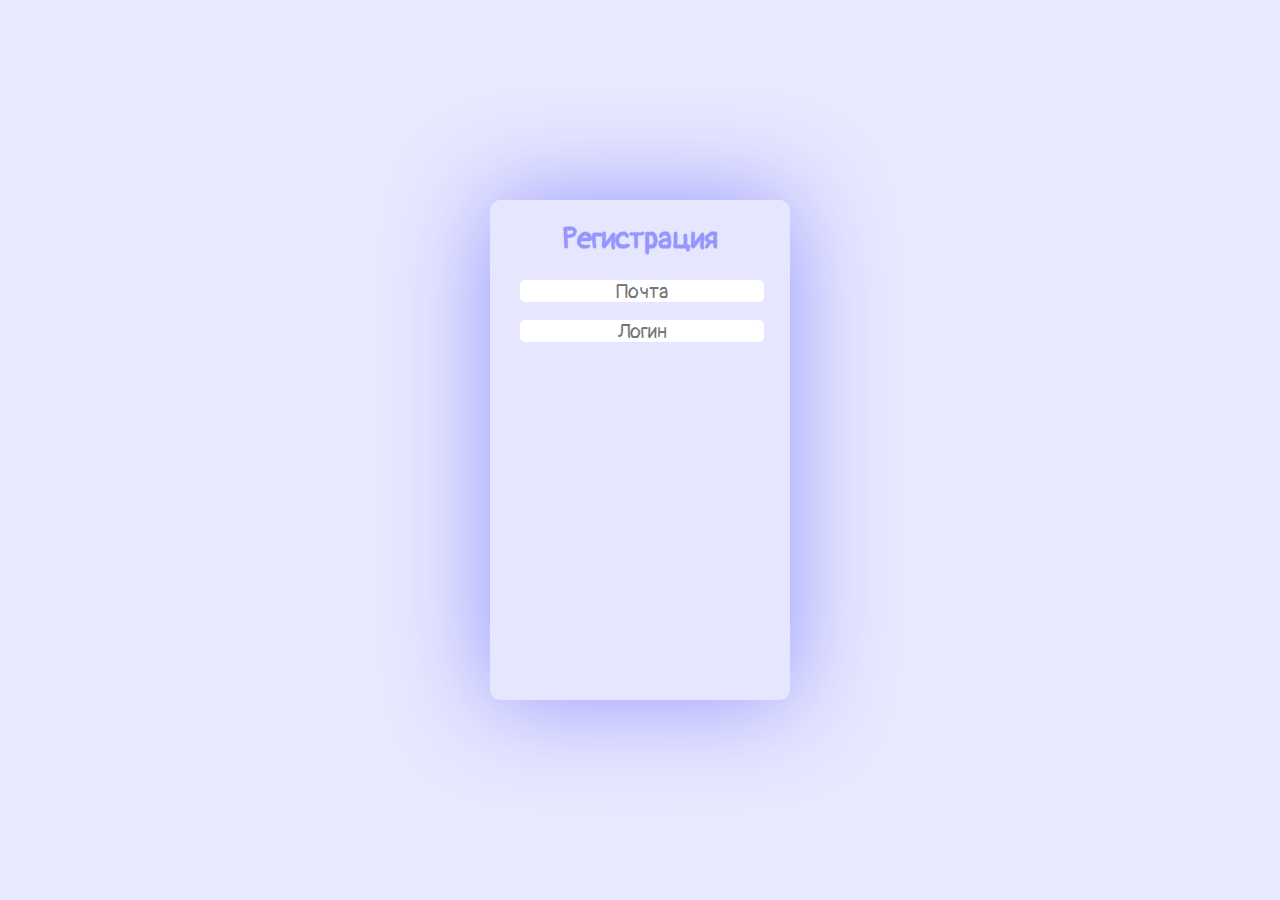
==== NewUser.html @ 5c3750e7 "2" ====
<!DOCTYPE html>
<html lang="ru">

<head>
    <meta charset="UTF-8">
    <meta http-equiv="X-UA-Compatible" content="chrome">
    <meta name="viewport" content="width=device-width, initial-scale=1.0">
    <title>Document</title>
    <link rel="stylesheet" href="/style/NewUser.css">
    <script src="script.js"></script> 
</head>

<body>
    <aside id="BaseForm">
        <label for="" id="LabelRegUser">
            Регистрация
        </label>
        <input type="email" name="" id="Email" placeholder="Почта" class="BaseElement">
        <input type="text" name="" id="Login" placeholder="Логин" class="BaseElement">
    </aside>
</body>

</html>
---- style/NewUser.css ----
@font-face {
    font-family: 'MyFont';
    src: url("/font/Pangolin-Regular.ttf");
}

body {
    background-color: rgb(232, 232, 255);
    font-family: 'MyFont', sans-serif;
}

#BaseForm {
    position: absolute;
    height: 500px;
    width: 300px;
    top: calc(100% / 2 - 250px);
    left: calc(100% / 2 - 150px);
    background-color: rgb(230, 230, 255);
    border-radius: 10px 10px 10px 10px;
    box-shadow: 0 0 100px rgb(150, 150, 255);
}

#BaseForm>#LabelRegUser {
    position: absolute;
    width: 100%;
    text-align: center;
    top: 20px;
    font-weight: 800;
    font-size: 30px;
    color: rgb(150, 150, 255);
}

.BaseElement {
    position: absolute;
    border-radius: 2px;
    width: 240px;
    height: 20px;
    border: none;
    left: calc(100% / 2 - 120px);
    text-align: center;
    font-family: 'MyFont', sans-serif;
    ;
    border-radius: 5px;
    font-size: 20px;
}

#Email {
    top: 80px;
}

#Login {
    top: 120px;
}
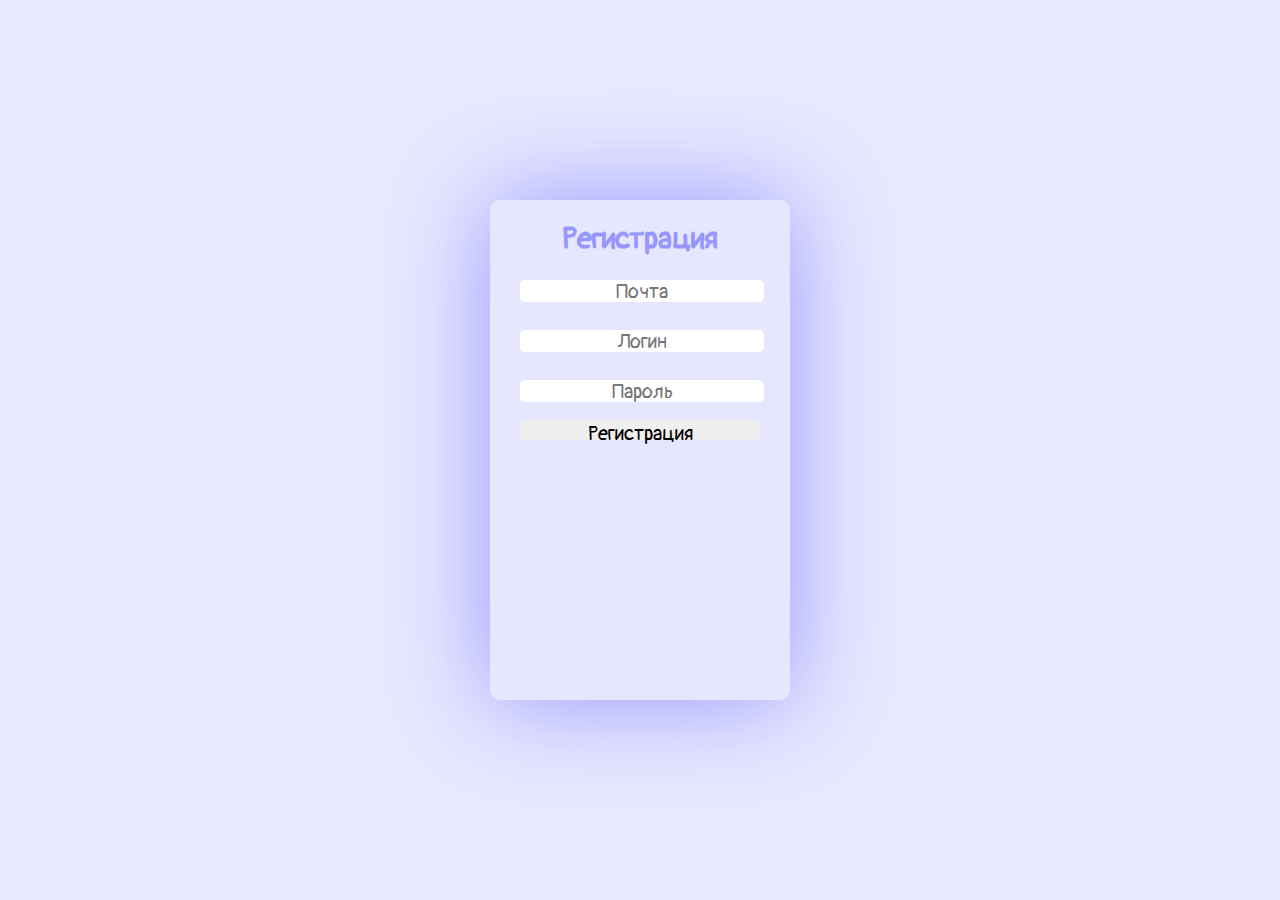
==== commit 115827bf: "321" ====
--- a/NewUser.html
+++ b/NewUser.html
@@ -7,7 +7,16 @@
     <meta name="viewport" content="width=device-width, initial-scale=1.0">
     <title>Document</title>
     <link rel="stylesheet" href="/style/NewUser.css">
-    <script src="script.js"></script> 
+    <script src="/scripts/api.js"></script>
+    <script>
+        document.addEventListener("DOMContentLoaded", () => {
+            document.getElementById("Button").onclick = () =>
+                alert(NewUser("s", "sd", "sdsds"));
+        });
+
+
+
+    </script>
 </head>
 
 <body>
@@ -17,6 +26,8 @@
         </label>
         <input type="email" name="" id="Email" placeholder="Почта" class="BaseElement">
         <input type="text" name="" id="Login" placeholder="Логин" class="BaseElement">
+        <input type="password" name="" id="Password" placeholder="Пароль" class="BaseElement">
+        <button id="Button" class="BaseElement" onclick="">Регистрация</button>
     </aside>
 </body>
 
--- a/style/NewUser.css
+++ b/style/NewUser.css
@@ -48,5 +48,12 @@
 }
 
 #Login {
-    top: 120px;
+    top: 130px;
+}
+#Password {
+    top: 180px;
+}
+#Button
+{
+    top: 220px;
 }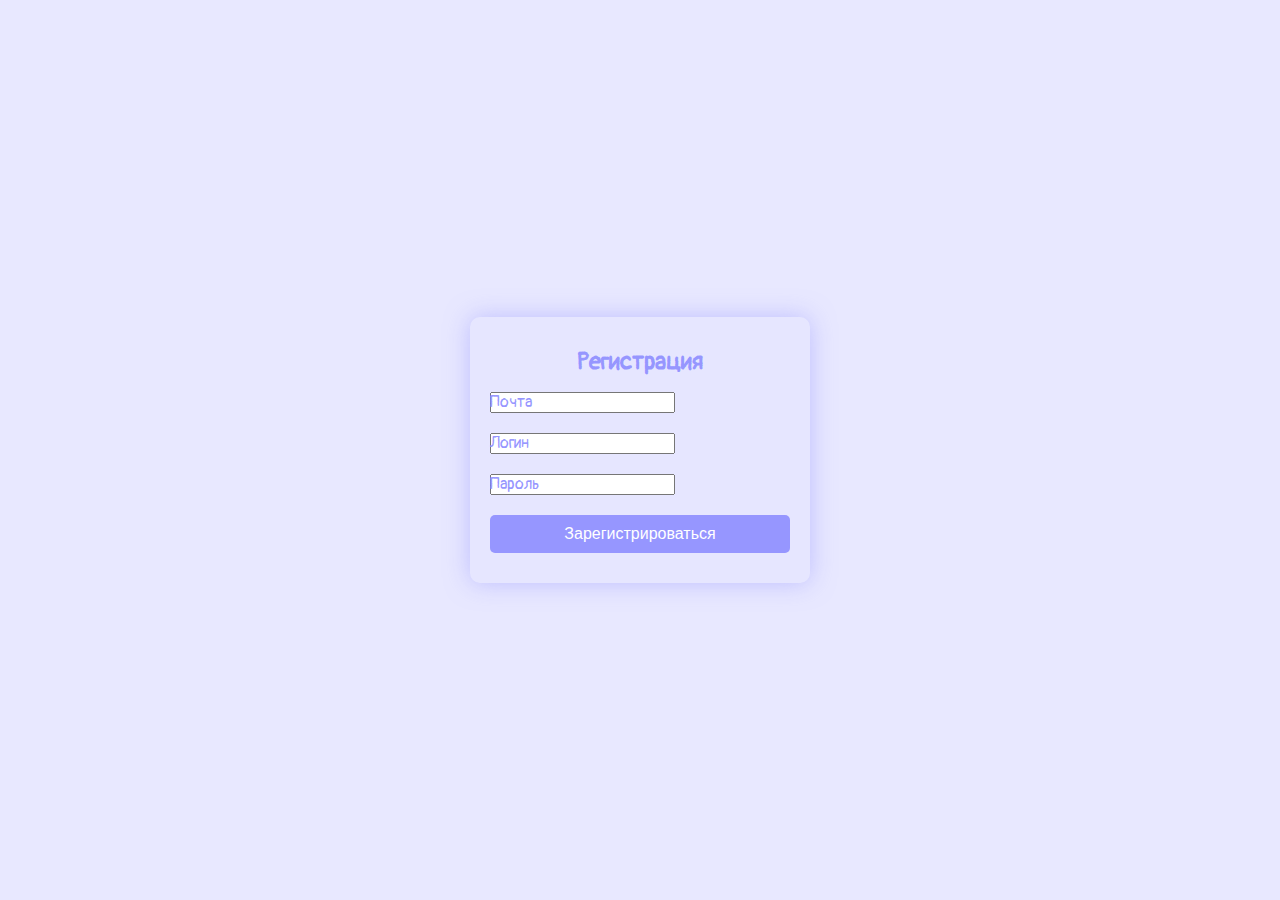
==== commit eab6e2d0: "123" ====
--- a/NewUser.html
+++ b/NewUser.html
@@ -1,34 +1,31 @@
 <!DOCTYPE html>
 <html lang="ru">
+  <head>
+    <meta charset="UTF-8" />
+    <meta http-equiv="X-UA-Compatible" content="chrome" />
+    <meta name="viewport" content="width=device-width, initial-scale=1.0" />
+    <title>Регистрация</title>
+    <link rel="stylesheet" href="/style/NewUser.css" />
+  </head>
+  <body>
+    <form id="registration-form" class="form">
+      <h1 class="form__title">Регистрация</h1>
+      <div class="form__group">
+        <input type="email" name="email" id="email" placeholder="" required />
+        <label for="email" class="form__label">Почта</label>
+      </div>
+      <div class="form__group">
+        <input type="text" name="login" id="login" placeholder="" required />
+        <label for="login" class="form__label">Логин</label>
+      </div>
+      <div class="form__group">
+        <input type="password" name="password" id="password" placeholder="" required />
+        <label for="password" class="form__label">Пароль</label>
+      </div>
+      <button type="submit" class="form__button">Зарегистрироваться</button>
+    </form>
 
-<head>
-    <meta charset="UTF-8">
-    <meta http-equiv="X-UA-Compatible" content="chrome">
-    <meta name="viewport" content="width=device-width, initial-scale=1.0">
-    <title>Document</title>
-    <link rel="stylesheet" href="/style/NewUser.css">
     <script src="/scripts/api.js"></script>
-    <script>
-        document.addEventListener("DOMContentLoaded", () => {
-            document.getElementById("Button").onclick = () =>
-                alert(NewUser("s", "sd", "sdsds"));
-        });
-
-
-
-    </script>
-</head>
-
-<body>
-    <aside id="BaseForm">
-        <label for="" id="LabelRegUser">
-            Регистрация
-        </label>
-        <input type="email" name="" id="Email" placeholder="Почта" class="BaseElement">
-        <input type="text" name="" id="Login" placeholder="Логин" class="BaseElement">
-        <input type="password" name="" id="Password" placeholder="Пароль" class="BaseElement">
-        <button id="Button" class="BaseElement" onclick="">Регистрация</button>
-    </aside>
-</body>
-
-</html>+    <script src="/scripts/registration.js"></script>
+  </body>
+</html>
--- a/style/NewUser.css
+++ b/style/NewUser.css
@@ -1,59 +1,82 @@
 @font-face {
-    font-family: 'MyFont';
+    font-family: "MyFont";
     src: url("/font/Pangolin-Regular.ttf");
-}
-
-body {
-    background-color: rgb(232, 232, 255);
-    font-family: 'MyFont', sans-serif;
-}
-
-#BaseForm {
+  }
+  
+  body {
+    background-color: #e8e8ff;
+    font-family: "MyFont", sans-serif;
+    display: flex;
+    justify-content: center;
+    align-items: center;
+    height: 100vh;
+    margin: 0;
+  }
+  
+  .form {
+    width: 300px;
+    padding: 30px 20px;
+    background-color: #e6e6ff;
+    border-radius: 10px;
+    box-shadow: 0 0 25px rgba(150, 150, 255, 0.5);
+  }
+  
+  .form__title {
+    margin-top: 0;
+    text-align: center;
+    font-weight: bold;
+    font-size: 24px;
+    color: #9696ff;
+  }
+  
+  .form__group {
+    position: relative;
+    margin-bottom: 20px;
+  }
+  
+  .form__label {
     position: absolute;
-    height: 500px;
-    width: 300px;
-    top: calc(100% / 2 - 250px);
-    left: calc(100% / 2 - 150px);
-    background-color: rgb(230, 230, 255);
-    border-radius: 10px 10px 10px 10px;
-    box-shadow: 0 0 100px rgb(150, 150, 255);
-}
-
-#BaseForm>#LabelRegUser {
-    position: absolute;
+    top: 0;
+    left: 0;
+    font-size: 16px;
+    color: #9696ff;
+    pointer-events: none;
+    transition: all 0.3s ease-out;
+  }
+  
+  .form__input {
     width: 100%;
-    text-align: center;
-    top: 20px;
-    font-weight: 800;
-    font-size: 30px;
-    color: rgb(150, 150, 255);
-}
-
-.BaseElement {
-    position: absolute;
-    border-radius: 2px;
-    width: 240px;
-    height: 20px;
+    padding: 10px;
     border: none;
-    left: calc(100% / 2 - 120px);
-    text-align: center;
-    font-family: 'MyFont', sans-serif;
-    ;
     border-radius: 5px;
-    font-size: 20px;
-}
-
-#Email {
-    top: 80px;
-}
-
-#Login {
-    top: 130px;
-}
-#Password {
-    top: 180px;
-}
-#Button
-{
-    top: 220px;
-}+    background-color: #f1f1f1;
+    font-size: 16px;
+    color: #333;
+  }
+  
+  .form__input:focus + .form__label,
+  .form__input:not(:placeholder-shown) + .form__label {
+    top: -18px;
+    left: 0;
+    font-size: 12px;
+    color: #9696ff;
+  }
+  
+  .form__button {
+    display: block;
+    width: 100%;
+    padding: 10px;
+    margin-top: 20px;
+    border: none;
+    border-radius: 5px;
+    background-color: #9696ff;
+    color: #fff;
+    font-size: 16px;
+    cursor: pointer;
+    transition: all 0.3s ease-out;
+  }
+  
+  .form__button:hover {
+    background-color: #7d7dff;
+  }
+  